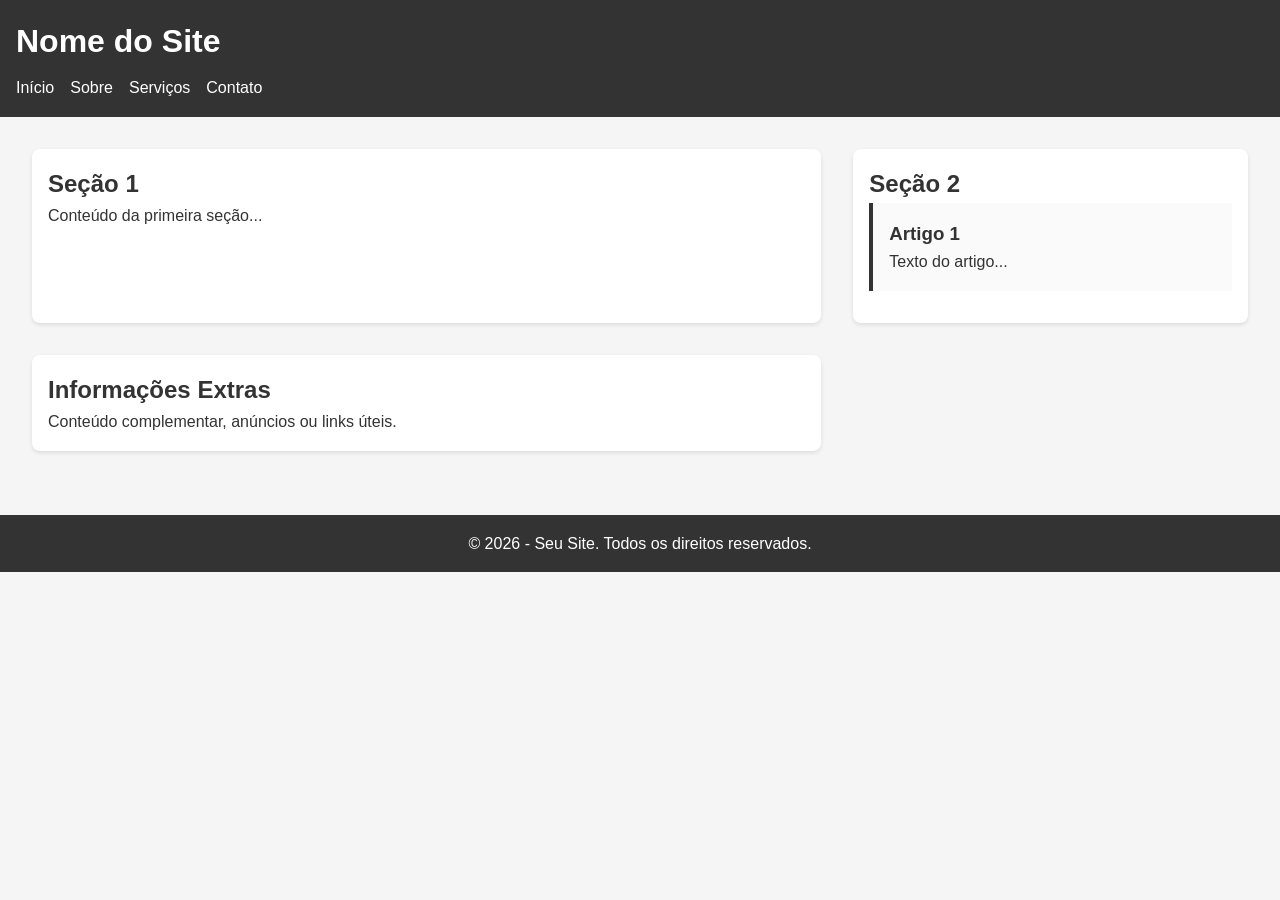
==== index.html @ 2a71249b "Estrutura inicial do meu site HTML" ====
<!DOCTYPE html>
<html lang="en">
<head>
    <meta charset="UTF-8">
    <meta name="viewport" content="width=device-width, initial-scale=1.0">
    <link rel="stylesheet" type="text/css" href="styles.css" media="screen"/>
    <title>Nutri&Saúde</title>
</head>
<body>
    <header>
        <h1>Nome do Site</h1>
        <nav>
            <ul>
                <li><a href="#" >Início</a></li>
                <li><a href="#" >Sobre</a></li>
                <li><a href="#" >Serviços</a></li>
                <li><a href="#" >Contato</a></li>
            </ul>
        </nav>
    </header>
    <main>
        <section>
            <h2>Seção 1</h2>
            <p>Conteúdo da primeira seção...</p>
        </section>
        
        <section>
            <h2>Seção 2</h2>
            <article>
                <h3>Artigo 1</h3>
                <p>Texto do artigo...</p>
            </article>
        </section>
        <aside>
            <h2>Informações Extras</h2>
            <p>Conteúdo complementar, anúncios ou links úteis.</p>
        </aside>
    </main>
    <footer>
        <p>&copy; 2026 - Seu Site. Todos os direitos reservados.</p>
    </footer>
</body>
</html>
---- styles.css ----
*{
    margin: 0;
    padding: 0;
    box-sizing: border-box;
}

body {
    font-family: Arial, sans-serif;
    line-height: 1.6;
    background-color: #f5f5f5;
    color: #333;
}

header {
    background: #333;
    color: #fff;
    padding: 1rem;
}

header h1 {
    margin-bottom: 0.5rem;
}


nav ul {
    list-style: none;
    display: flex;
    gap: 1rem;
}

nav a {
    color: #fff;
    text-decoration: none;
}

nav a:hover {
    color: rgb(255, 0, 0);
    text-decoration: underline;
}

main {
    display: grid;
    grid-template-columns: 2fr 1fr;
    gap: 2rem;
    padding: 2rem;
}

section,
aside {
    background: #fff;
    padding: 1rem;
    border-radius: 8px;
    box-shadow: 0 2px 4px rgba(0,0,0,0.1);
}

article {
    margin-bottom: 1rem;
    padding: 1rem;
    border-left: 4px solid #333;
    background: #fafafa;
}

footer {
    background: #333;
    color: #fff;
    text-align: center;
    padding: 1rem;
    margin-top: 2rem;
}
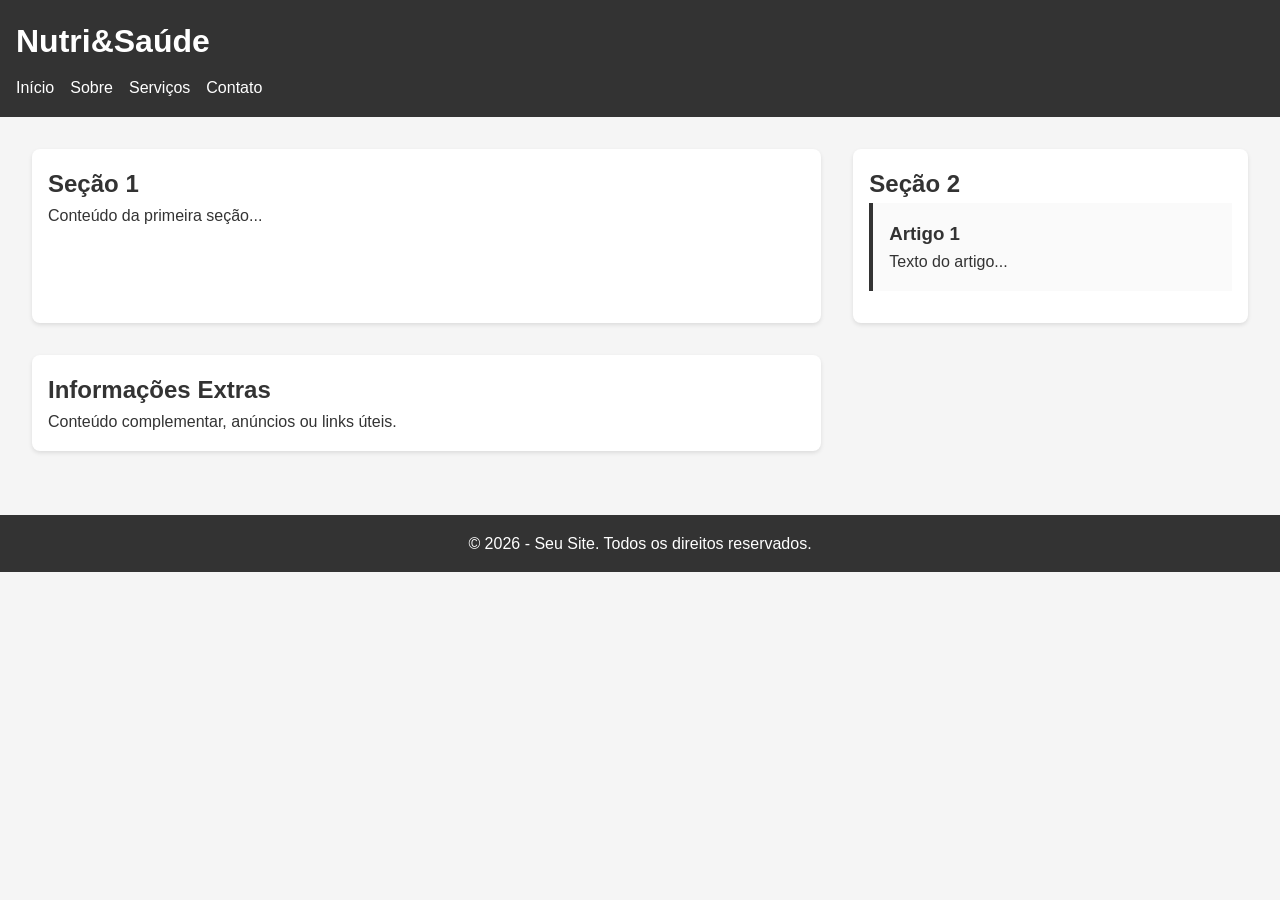
==== commit 62719003: "Estrutura inicial do meu site HTML" ====
--- a/index.html
+++ b/index.html
@@ -8,7 +8,7 @@
 </head>
 <body>
     <header>
-        <h1>Nome do Site</h1>
+        <h1>Nutri&Saúde</h1>
         <nav>
             <ul>
                 <li><a href="#" >Início</a></li>
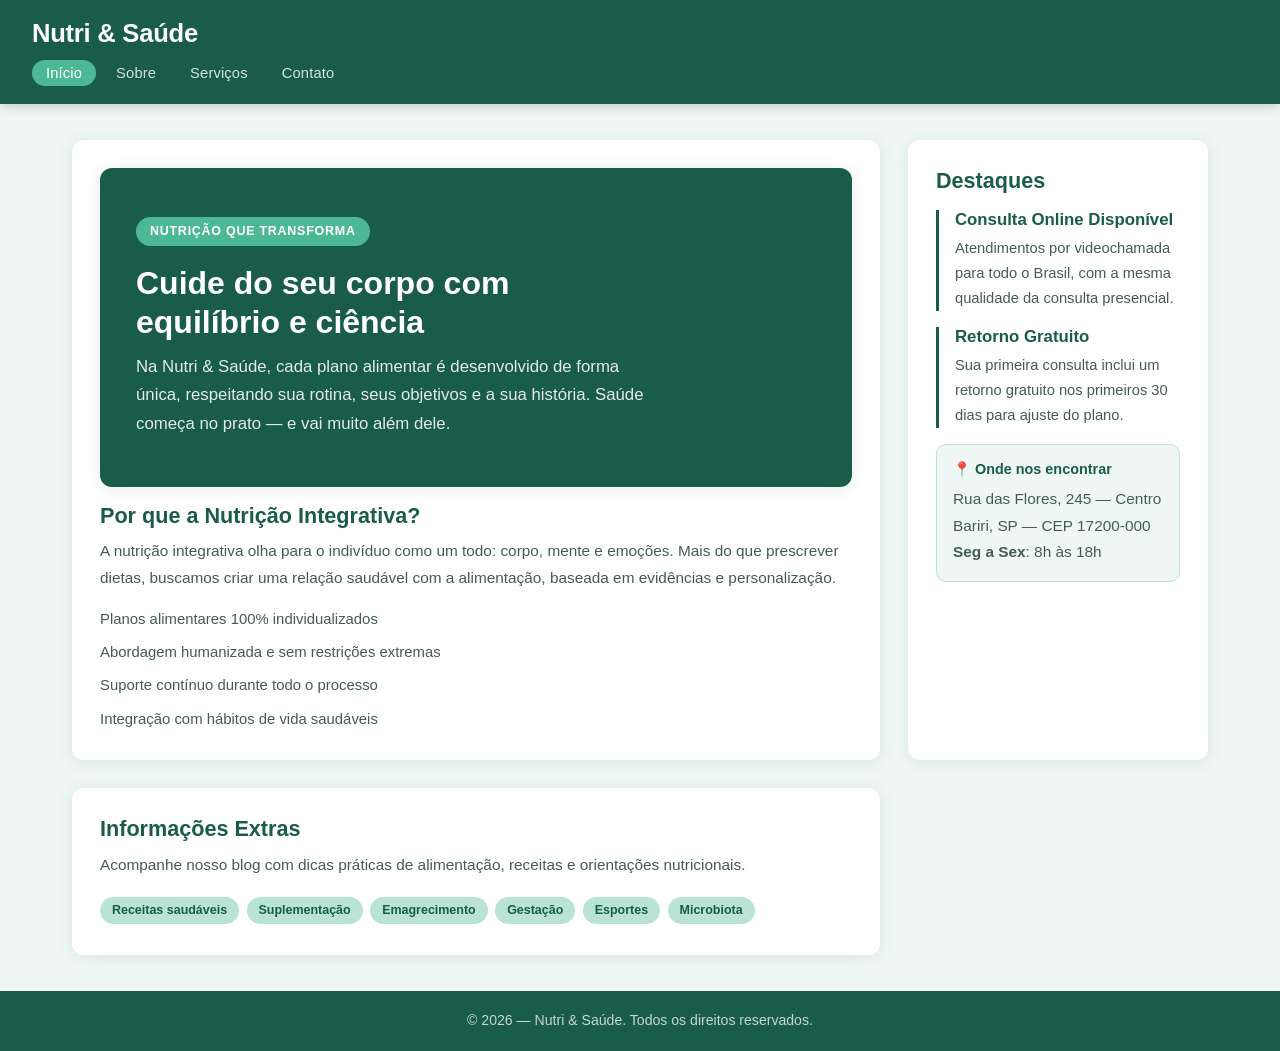
==== commit ceb222a1: "Meu site HTML Semântica" ====
--- a/index.html
+++ b/index.html
@@ -1,43 +1,99 @@
 <!DOCTYPE html>
-<html lang="en">
+<html lang="pt-BR">
+
 <head>
-    <meta charset="UTF-8">
-    <meta name="viewport" content="width=device-width, initial-scale=1.0">
-    <link rel="stylesheet" type="text/css" href="styles.css" media="screen"/>
-    <title>Nutri&Saúde</title>
+  <meta charset="UTF-8" />
+  <meta name="viewport" content="width=device-width, initial-scale=1.0" />
+  <title>Nutri & Saúde - Início</title>
+  <link rel="stylesheet" href="styles.css" />
 </head>
+
 <body>
-    <header>
-        <h1>Nutri&Saúde</h1>
-        <nav>
-            <ul>
-                <li><a href="#" >Início</a></li>
-                <li><a href="#" >Sobre</a></li>
-                <li><a href="#" >Serviços</a></li>
-                <li><a href="#" >Contato</a></li>
-            </ul>
-        </nav>
-    </header>
-    <main>
-        <section>
-            <h2>Seção 1</h2>
-            <p>Conteúdo da primeira seção...</p>
-        </section>
-        
-        <section>
-            <h2>Seção 2</h2>
-            <article>
-                <h3>Artigo 1</h3>
-                <p>Texto do artigo...</p>
-            </article>
-        </section>
-        <aside>
-            <h2>Informações Extras</h2>
-            <p>Conteúdo complementar, anúncios ou links úteis.</p>
-        </aside>
-    </main>
-    <footer>
-        <p>&copy; 2026 - Seu Site. Todos os direitos reservados.</p>
-    </footer>
+  <header>
+    <h1>Nutri & Saúde</h1>
+    <nav>
+      <ul>
+        <li><a href="index.html" class="ativo">Início</a></li>
+        <li><a href="sobre.html">Sobre</a></li>
+        <li><a href="servicos.html">Serviços</a></li>
+        <li><a href="contato.html">Contato</a></li>
+      </ul>
+    </nav>
+  </header>
+
+
+  <main>
+    <section class="secao-principal">
+      <div class="hero">
+        <span class="badge">Nutrição que transforma</span>
+        <h2>Cuide do seu corpo com<br />equilíbrio e ciência</h2>
+        <p>
+          Na Nutri & Saúde, cada plano alimentar é desenvolvido de forma única,
+          respeitando sua rotina, seus objetivos e a sua história.
+          Saúde começa no prato — e vai muito além dele.
+        </p>
+      </div>
+
+      <div class="mt-16">
+        <h2>Por que a Nutrição Integrativa?</h2>
+        <p class="mt-8">
+          A nutrição integrativa olha para o indivíduo como um todo: corpo, mente e emoções.
+          Mais do que prescrever dietas, buscamos criar uma relação saudável com a alimentação,
+          baseada em evidências e personalização.
+        </p>
+        <ul class="lista-verde mt-16">
+          <li>Planos alimentares 100% individualizados</li>
+          <li>Abordagem humanizada e sem restrições extremas</li>
+          <li>Suporte contínuo durante todo o processo</li>
+          <li>Integração com hábitos de vida saudáveis</li>
+        </ul>
+      </div>
+    </section>
+
+
+    <aside class="secao-lateral">
+      <h2>Destaques</h2>
+
+      <article>
+        <h3>Consulta Online Disponível</h3>
+        <p>Atendimentos por videochamada para todo o Brasil, com a mesma qualidade da consulta presencial.</p>
+      </article>
+
+      <article>
+        <h3>Retorno Gratuito</h3>
+        <p>Sua primeira consulta inclui um retorno gratuito nos primeiros 30 dias para ajuste do plano.</p>
+      </article>
+
+      <div class="info-card mt-16">
+        <h4>📍 Onde nos encontrar</h4>
+        <p>Rua das Flores, 245 — Centro<br />
+          Bariri, SP — CEP 17200-000<br />
+          <strong>Seg a Sex</strong>: 8h às 18h
+        </p>
+      </div>
+    </aside>
+
+
+    <section class="secao-extra">
+      <h2>Informações Extras</h2>
+      <p>Acompanhe nosso blog com dicas práticas de alimentação, receitas e orientações nutricionais.</p>
+      <div class="mt-16">
+        <span class="tag">Receitas saudáveis</span>
+        <span class="tag">Suplementação</span>
+        <span class="tag">Emagrecimento</span>
+        <span class="tag">Gestação</span>
+        <span class="tag">Esportes</span>
+        <span class="tag">Microbiota</span>
+      </div>
+    </section>
+
+  </main>
+
+
+  <footer>
+    <p>© 2026 — Nutri & Saúde. Todos os direitos reservados.</p>
+  </footer>
+
 </body>
+
 </html>
--- a/styles.css
+++ b/styles.css
@@ -1,69 +1,363 @@
-*{
-    margin: 0;
-    padding: 0;
-    box-sizing: border-box;
+* {
+  font-family: 'Gill Sans', 'Gill Sans MT', Calibri, 'Trebuchet MS', sans-serif;
+  box-sizing: border-box;
+  margin: 0;
+  padding: 0;
+}
+
+html {
+  scroll-behavior: smooth;
 }
 
 body {
-    font-family: Arial, sans-serif;
-    line-height: 1.6;
-    background-color: #f5f5f5;
-    color: #333;
-}
+  background-color: #eef7f4;
+  color: #445c52;
+  font-size: 16px;
+  line-height: 1.7;
+  min-height: 100vh;
+  display: flex;
+  flex-direction: column;
+}
+
+h1,
+h2,
+h3,
+h4 {
+  color: #1a5c4a;
+  line-height: 1.2;
+}
+
+a {
+  text-decoration: none;
+  color: inherit;
+}
+
+img {
+  max-width: 100%;
+  display: block;
+}
+
 
 header {
-    background: #333;
-    color: #fff;
-    padding: 1rem;
+  background-color: #1a5c4a;
+  padding: 18px 32px;
+  position: sticky;
+  top: 0;
+  z-index: 100;
+  box-shadow: 0 2px 12px rgba(0, 0, 0, 0.18);
 }
 
 header h1 {
-    margin-bottom: 0.5rem;
-}
-
+  color: #ffffff;
+  font-size: 1.6rem;
+  font-weight: 700;
+  letter-spacing: -0.01em;
+  margin-bottom: 2px;
+}
+
+
+nav {
+  margin-top: 10px;
+}
 
 nav ul {
-    list-style: none;
-    display: flex;
-    gap: 1rem;
-}
-
-nav a {
-    color: #fff;
-    text-decoration: none;
-}
-
-nav a:hover {
-    color: rgb(255, 0, 0);
-    text-decoration: underline;
-}
+  list-style: none;
+  display: flex;
+  gap: 6px;
+  flex-wrap: wrap;
+}
+
+nav ul li a {
+  color: rgba(255, 255, 255, 0.82);
+  font-size: 0.92rem;
+  font-weight: 500;
+  padding: 5px 14px;
+  border-radius: 20px;
+  transition: background 0.2s, color 0.2s;
+  letter-spacing: 0.01em;
+}
+
+nav ul li a:hover,
+nav ul li a.ativo {
+  background-color: #4db896;
+  color: #ffffff;
+}
+
 
 main {
-    display: grid;
-    grid-template-columns: 2fr 1fr;
-    gap: 2rem;
-    padding: 2rem;
-}
+  flex: 1;
+  display: grid;
+  grid-template-columns: 1fr 300px;
+  grid-template-rows: auto auto;
+  gap: 28px;
+  padding: 36px 32px;
+  max-width: 1200px;
+  width: 100%;
+  margin: 0 auto;
+}
+
+
+.secao-principal {
+  grid-column: 1 / 2;
+  grid-row: 1 / 2;
+}
+
+
+.secao-lateral {
+  grid-column: 2 / 3;
+  grid-row: 1 / 2;
+}
+
+
+.secao-extra {
+  grid-column: 1 / 2;
+  grid-row: 2 / 3;
+}
+
 
 section,
 aside {
-    background: #fff;
-    padding: 1rem;
-    border-radius: 8px;
-    box-shadow: 0 2px 4px rgba(0,0,0,0.1);
-}
+  background: #ffffff;
+  border-radius: 12px;
+  padding: 28px;
+  box-shadow: 0 2px 16px rgba(30, 90, 70, 0.10);
+  transition: box-shadow 0.25s;
+}
+
+section:hover,
+aside:hover {
+  box-shadow: 0 6px 24px rgba(30, 90, 70, 0.18);
+}
+
+section h2,
+aside h2 {
+  font-size: 1.35rem;
+  margin-bottom: 10px;
+  color: #1a5c4a;
+}
+
+section p,
+aside p {
+  color: #445c52;
+  font-size: 0.96rem;
+}
+
 
 article {
-    margin-bottom: 1rem;
-    padding: 1rem;
-    border-left: 4px solid #333;
-    background: #fafafa;
-}
+  border-left: 3px solid #1a5c4a;
+  padding-left: 16px;
+  margin-top: 16px;
+}
+
+article h3 {
+  font-size: 1.05rem;
+  margin-bottom: 6px;
+  color: #1a5c4a;
+}
+
+article p {
+  font-size: 0.92rem;
+  color: #445c52;
+}
+
+
+.hero {
+  background-color: #1a5c4a;
+  color: #ffffff;
+  border-radius: 12px;
+  padding: 48px 36px;
+  margin-bottom: 0;
+  box-shadow: 0 2px 16px rgba(30, 90, 70, 0.10);
+}
+
+.hero h2 {
+  color: #ffffff;
+  font-size: 2rem;
+  margin-bottom: 12px;
+}
+
+.hero p {
+  color: rgba(255, 255, 255, 0.88);
+  font-size: 1.05rem;
+  max-width: 520px;
+}
+
+.hero .badge {
+  display: inline-block;
+  background: #4db896;
+  color: #ffffff;
+  font-size: 0.78rem;
+  font-weight: 600;
+  padding: 4px 14px;
+  border-radius: 20px;
+  margin-bottom: 18px;
+  letter-spacing: 0.06em;
+  text-transform: uppercase;
+}
+
+
+.servicos-grid {
+  display: grid;
+  grid-template-columns: 1fr 1fr;
+  gap: 18px;
+  margin-top: 18px;
+}
+
+.card-servico {
+  background: #eef7f4;
+  border-radius: 10px;
+  padding: 20px;
+}
+
+.card-servico .icone {
+  font-size: 1.8rem;
+  margin-bottom: 10px;
+}
+
+.card-servico h3 {
+  font-size: 1rem;
+  color: #1a5c4a;
+  margin-bottom: 6px;
+}
+
+.card-servico p {
+  font-size: 0.88rem;
+  color: #445c52;
+}
+
+
+.form-contato {
+  display: flex;
+  flex-direction: column;
+  gap: 14px;
+  margin-top: 16px;
+}
+
+.form-grupo {
+  display: flex;
+  flex-direction: column;
+  gap: 5px;
+}
+
+.form-grupo label {
+  font-size: 0.88rem;
+  font-weight: 600;
+  color: #1a5c4a;
+}
+
+.form-grupo input,
+.form-grupo textarea,
+.form-grupo select {
+  border: 1.5px solid #b8e3d5;
+  border-radius: 8px;
+  padding: 10px 14px;
+  font-family: 'DM Sans', sans-serif;
+  font-size: 0.93rem;
+  color: #2c3e35;
+  background: #eef7f4;
+  transition: border-color 0.2s;
+  outline: none;
+  resize: vertical;
+}
+
+.form-grupo input:focus,
+.form-grupo textarea:focus,
+.form-grupo select:focus {
+  border-color: #4db896;
+  background: #ffffff;
+}
+
+.btn-enviar {
+  background: #1a5c4a;
+  color: #ffffff;
+  border: none;
+  padding: 12px 28px;
+  border-radius: 8px;
+  font-family: 'DM Sans', sans-serif;
+  font-size: 0.95rem;
+  font-weight: 600;
+  cursor: pointer;
+  align-self: flex-start;
+  transition: background 0.2s, transform 0.15s;
+}
+
+.btn-enviar:hover {
+  background: #2e8b6e;
+  transform: translateY(-1px);
+}
+
+
+.lista-verde {
+  margin-top: 12px;
+  display: flex;
+  flex-direction: column;
+  gap: 8px;
+}
+
+.lista-verde li {
+  display: flex;
+  align-items: flex-start;
+  gap: 10px;
+  font-size: 0.93rem;
+  color: #445c52;
+}
+
+.tag {
+  display: inline-block;
+  background: #b8e3d5;
+  color: #1a5c4a;
+  font-size: 0.78rem;
+  font-weight: 600;
+  padding: 3px 12px;
+  border-radius: 20px;
+  margin: 3px 3px 3px 0;
+}
+
+
+.info-card {
+  background: #eef7f4;
+  border: 1.5px solid #b8e3d5;
+  border-radius: 10px;
+  padding: 16px;
+  margin-top: 16px;
+  font-size: 0.88rem;
+}
+
+.info-card h4 {
+  font-size: 0.9rem;
+  color: #1a5c4a;
+  margin-bottom: 8px;
+}
+
 
 footer {
-    background: #333;
-    color: #fff;
-    text-align: center;
-    padding: 1rem;
-    margin-top: 2rem;
-}
+  background-color: #1a5c4a;
+  color: rgba(255, 255, 255, 0.75);
+  text-align: center;
+  padding: 18px 32px;
+  font-size: 0.88rem;
+  margin-top: auto;
+}
+
+footer a {
+  color: #7ecab0;
+  transition: color 0.2s;
+}
+
+footer a:hover {
+  color: #ffffff;
+}
+
+
+.mt-8 {
+  margin-top: 8px;
+}
+
+.mt-16 {
+  margin-top: 16px;
+}
+
+.destaque {
+  color: #4db896;
+  font-style: italic;
+}
